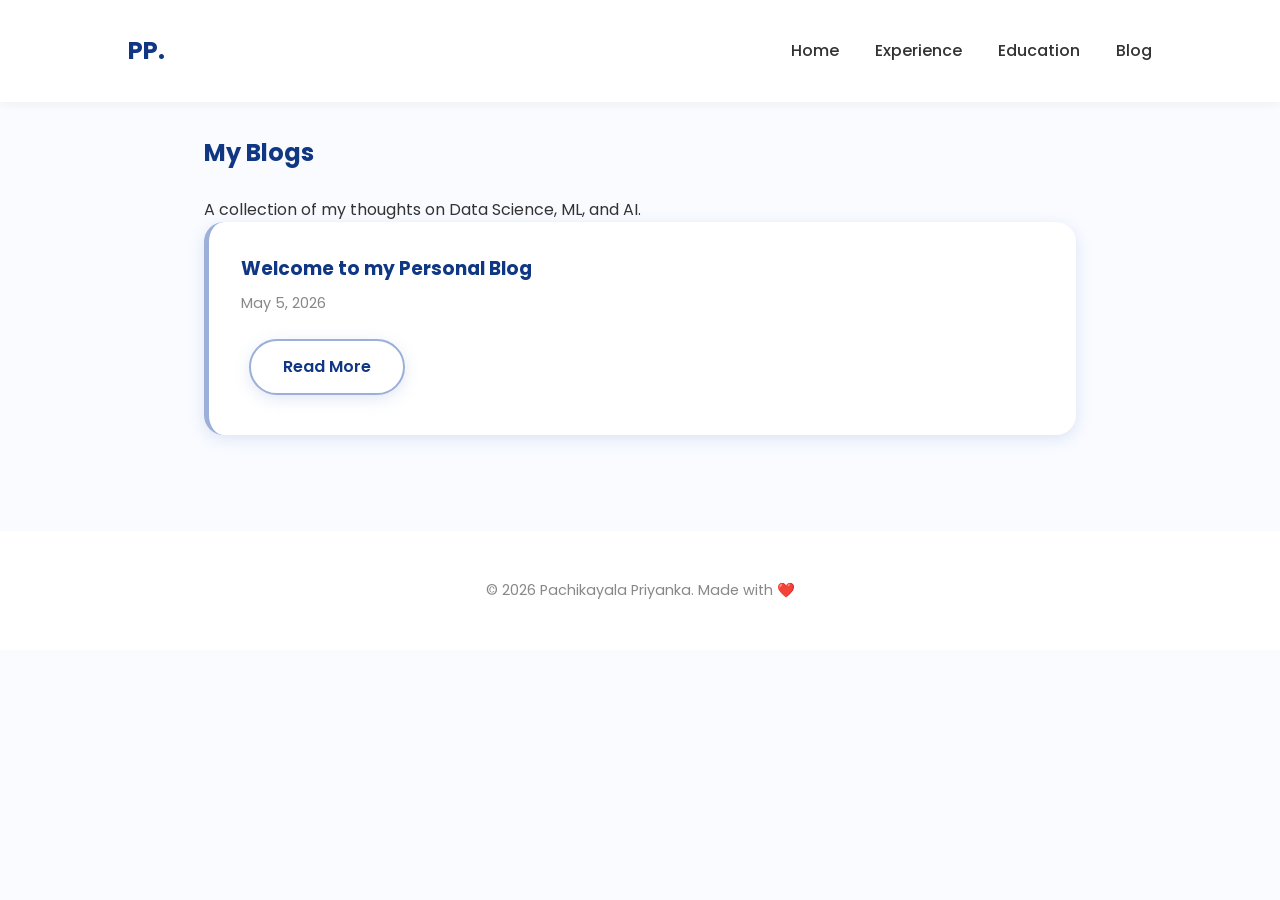
==== blog.html @ 35840b06 "Initial commit of portfolio and blog generator" ====
<!DOCTYPE html>
<html lang="en">
<head>
    <meta charset="UTF-8">
    <meta name="viewport" content="width=device-width, initial-scale=1.0">
    <title>Blog | Pachikayala Priyanka</title>
    <link href="https://fonts.googleapis.com/css2?family=Poppins:wght@300;400;500;600;700&display=swap" rel="stylesheet">
    <link rel="stylesheet" href="style.css">
</head>
<body>

<header>
    <a href="index.html" class="logo">PP.</a>
    <nav>
        <a href="index.html">Home</a>
        <a href="index.html#experience">Experience</a>
        <a href="index.html#education">Education</a>
        <a href="blog.html">Blog</a>
    </nav>
</header>

<div class="container">
    <section>
        <h1>My Blogs</h1>
        <p>A collection of my thoughts on Data Science, ML, and AI.</p>
        
        <div id="blog-list">
        <div class="card">
            <h3><a href="blog/welcome.html" style="text-decoration: none; color: inherit;">Welcome to my Personal Blog</a></h3>
            <div class="meta">May 5, 2026</div>
            <a href="blog/welcome.html" class="btn btn-secondary">Read More</a>
        </div>
        </div>
    </section>
</div>

<footer>
    <p>&copy; 2026 Pachikayala Priyanka. Made with ❤️</p>
</footer>

</body>
</html>
---- style.css ----
:root {
    --primary-color: #9bafd9; /* Soft pastel blue */
    --secondary-color: #103783; /* Deep blue */
    --text-color: #333;
    --bg-color: #f9fbff;
    --white: #ffffff;
    --cute-shadow: 0 4px 15px rgba(155, 175, 217, 0.3);
    --transition: all 0.3s ease;
}

* {
    margin: 0;
    padding: 0;
    box-sizing: border-box;
}

body {
    font-family: 'Poppins', sans-serif;
    background-color: var(--bg-color);
    color: var(--text-color);
    line-height: 1.6;
}

header {
    background-color: var(--white);
    padding: 2rem 10%;
    display: flex;
    justify-content: space-between;
    align-items: center;
    box-shadow: 0 2px 10px rgba(0,0,0,0.05);
    position: sticky;
    top: 0;
    z-index: 1000;
}

.logo {
    font-size: 1.5rem;
    font-weight: 700;
    color: var(--secondary-color);
    text-decoration: none;
}

nav a {
    text-decoration: none;
    color: var(--text-color);
    margin-left: 2rem;
    font-weight: 500;
    transition: var(--transition);
}

nav a:hover {
    color: var(--secondary-color);
}

.container {
    max-width: 1000px;
    margin: 0 auto;
    padding: 2rem 5%;
}

section {
    margin-bottom: 4rem;
}

h1, h2, h3 {
    color: var(--secondary-color);
    margin-bottom: 1.5rem;
}

.hero {
    text-align: center;
    padding: 4rem 0;
}

.hero h1 {
    font-size: 3rem;
    margin-bottom: 0.5rem;
}

.hero p {
    font-size: 1.2rem;
    color: #666;
}

.contact-links {
    margin-top: 1.5rem;
}

/* Cute and Girly Buttons */
.btn {
    display: inline-block;
    padding: 0.8rem 2rem;
    background-color: var(--primary-color);
    color: var(--white);
    text-decoration: none;
    border-radius: 50px;
    font-weight: 600;
    box-shadow: var(--cute-shadow);
    transition: var(--transition);
    border: none;
    cursor: pointer;
    margin: 0.5rem;
}

.btn:hover {
    background-color: var(--secondary-color);
    transform: translateY(-3px);
    box-shadow: 0 6px 20px rgba(16, 55, 131, 0.4);
}

.btn-secondary {
    background-color: var(--white);
    color: var(--secondary-color);
    border: 2px solid var(--primary-color);
}

.btn-secondary:hover {
    background-color: var(--primary-color);
    color: var(--white);
}

/* Cards for Experience and Education */
.card {
    background: var(--white);
    padding: 2rem;
    border-radius: 20px;
    box-shadow: var(--cute-shadow);
    margin-bottom: 2rem;
    border-left: 5px solid var(--primary-color);
    transition: var(--transition);
}

.card:hover {
    transform: scale(1.02);
}

.card h3 {
    margin-bottom: 0.5rem;
}

.card .meta {
    font-size: 0.9rem;
    color: #888;
    margin-bottom: 1rem;
}

.tag {
    display: inline-block;
    background: #eef2f9;
    padding: 0.3rem 1rem;
    border-radius: 15px;
    font-size: 0.85rem;
    margin-right: 0.5rem;
    margin-bottom: 0.5rem;
    color: var(--secondary-color);
}

footer {
    text-align: center;
    padding: 3rem;
    background: var(--white);
    color: #888;
    font-size: 0.9rem;
}

@media (max-width: 768px) {
    header {
        flex-direction: column;
        padding: 1rem;
    }
    nav {
        margin-top: 1rem;
    }
    nav a {
        margin: 0 1rem;
    }
    .hero h1 {
        font-size: 2.2rem;
    }
}
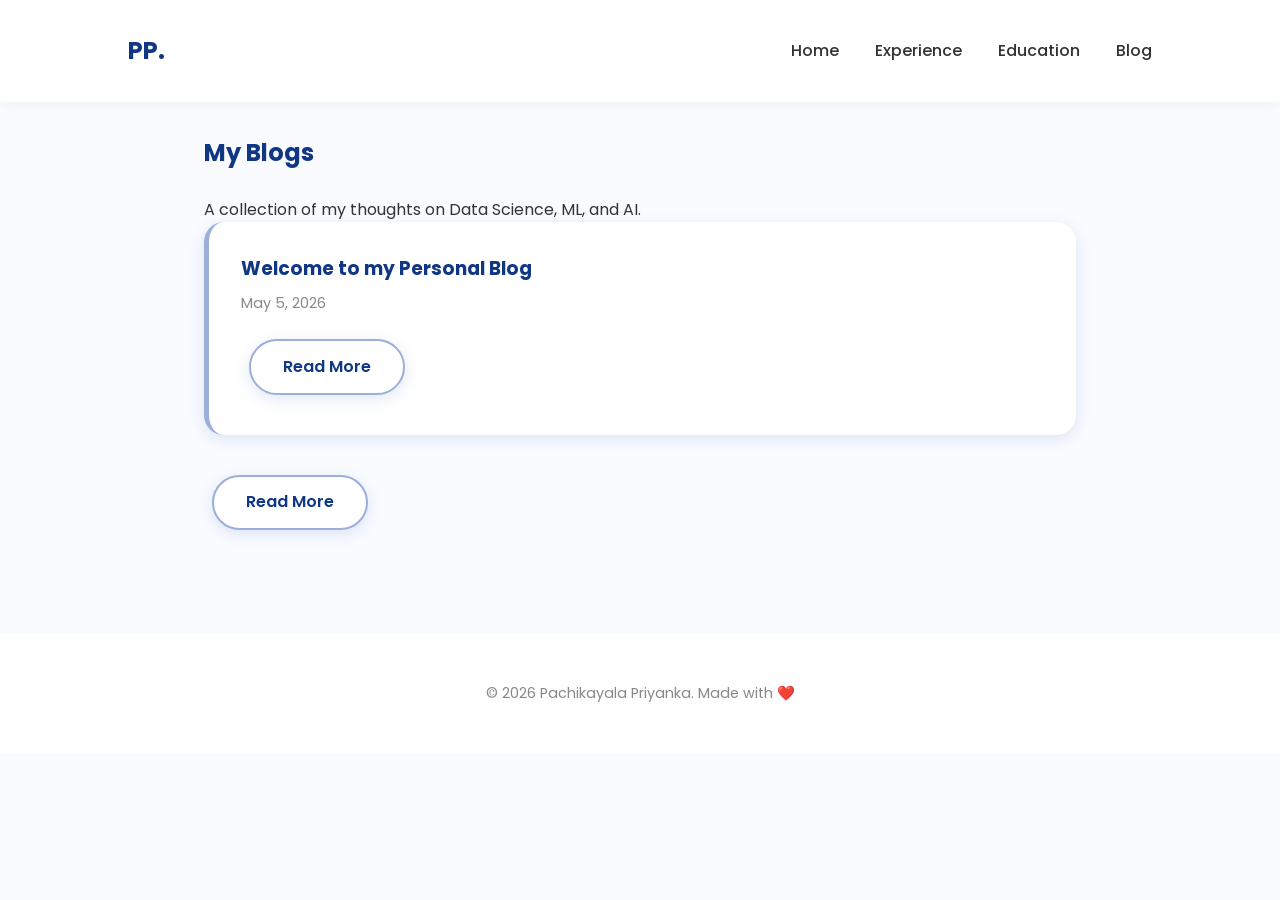
==== commit d90abaec: "Blog update" ====
--- a/blog.html
+++ b/blog.html
@@ -31,6 +31,9 @@
             <a href="blog/welcome.html" class="btn btn-secondary">Read More</a>
         </div>
         </div>
+            <a href="blog/welcome.html" class="btn btn-secondary">Read More</a>
+        </div>
+        </div>
     </section>
 </div>
 
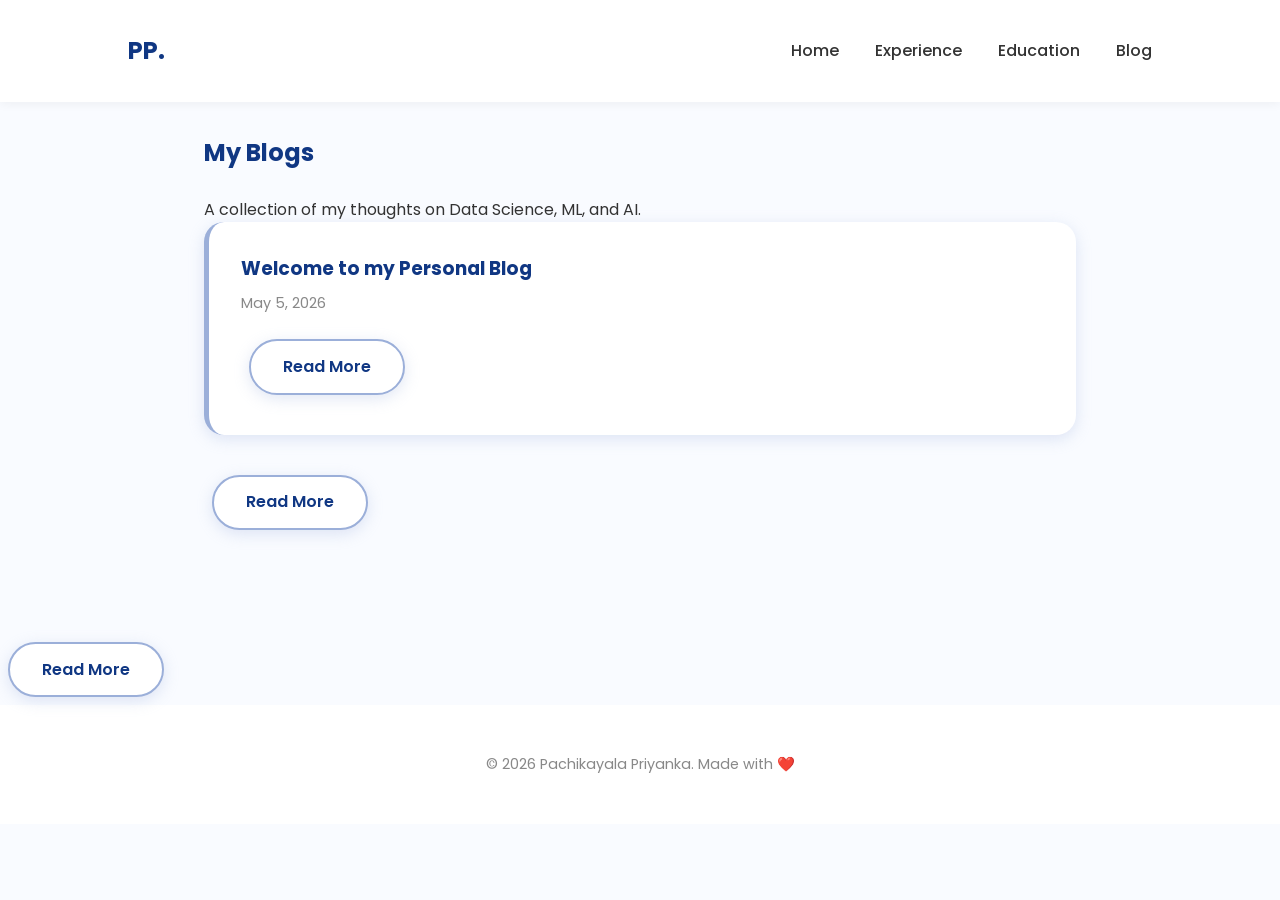
==== commit f08a47b7: "Fix blog list formatting and rebuild site" ====
--- a/blog.html
+++ b/blog.html
@@ -34,6 +34,9 @@
             <a href="blog/welcome.html" class="btn btn-secondary">Read More</a>
         </div>
         </div>
+            <a href="blog/welcome.html" class="btn btn-secondary">Read More</a>
+        </div>
+        </div>
     </section>
 </div>
 
